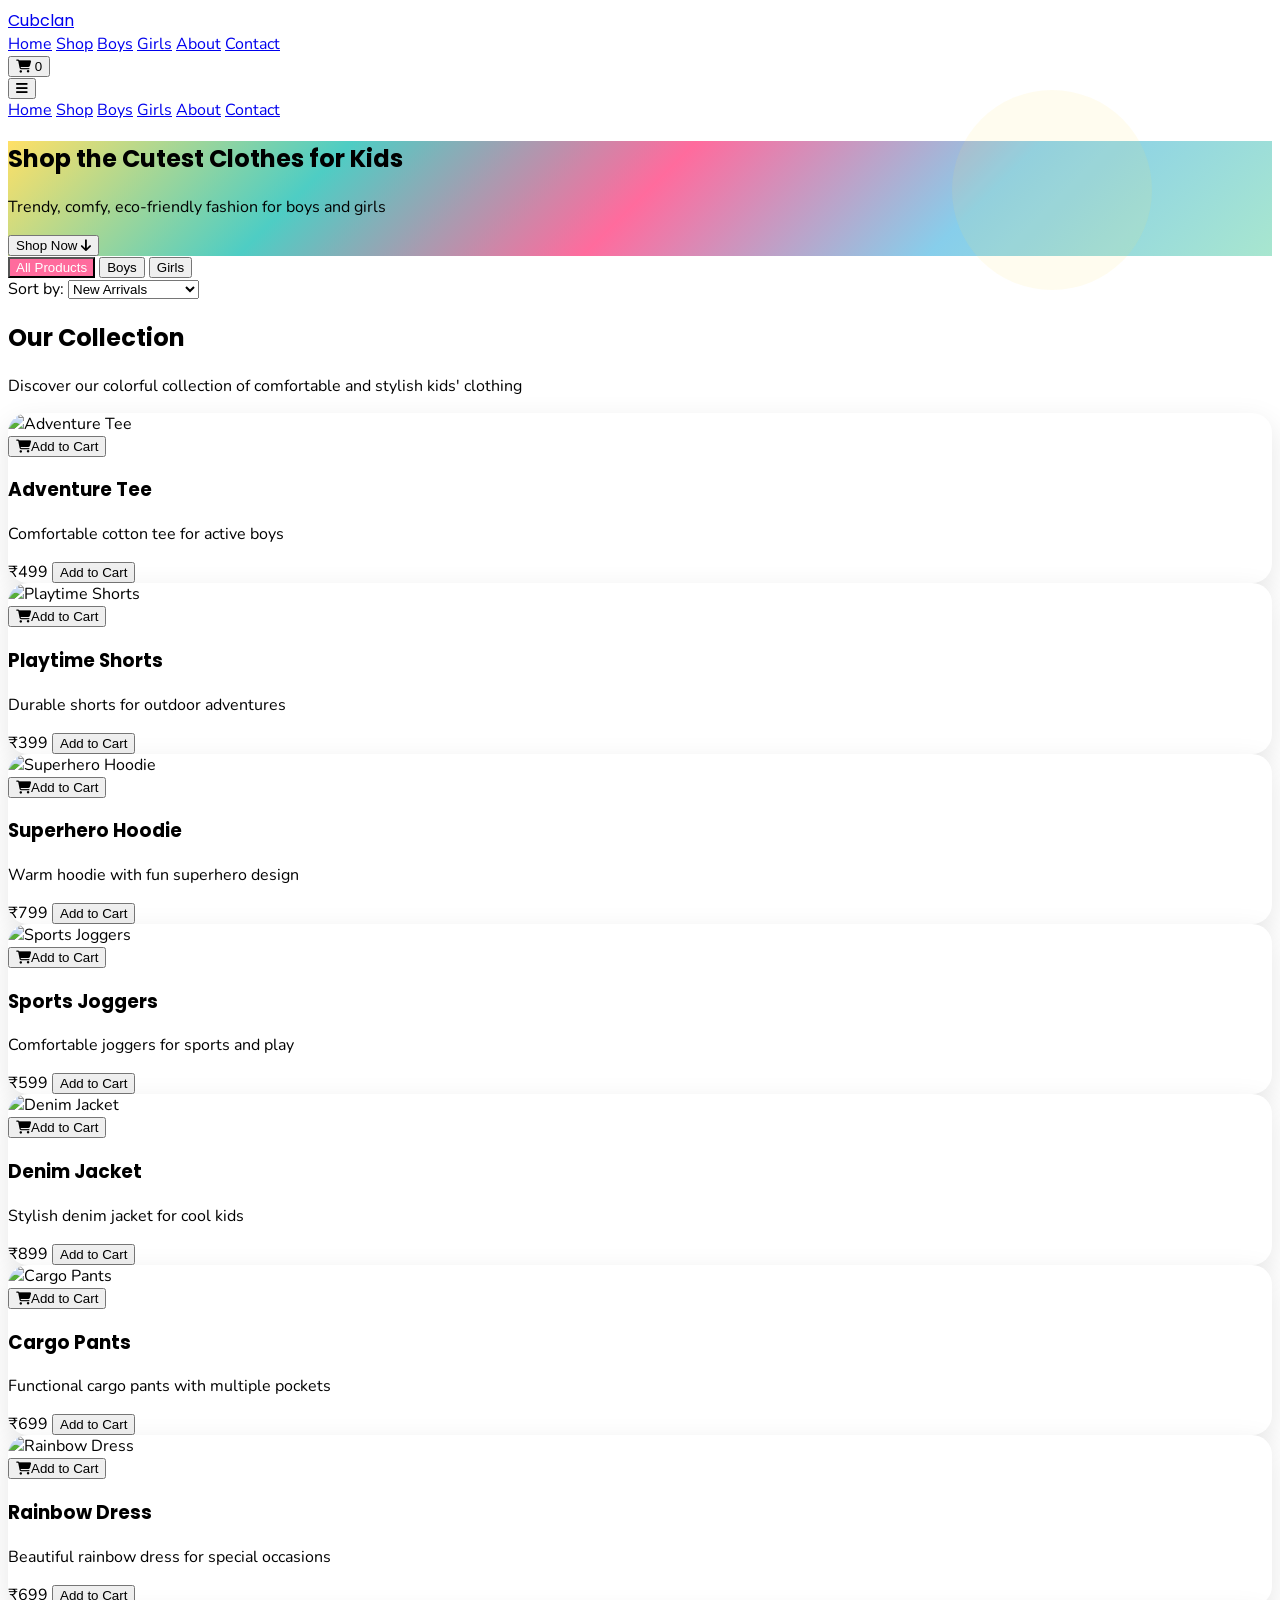
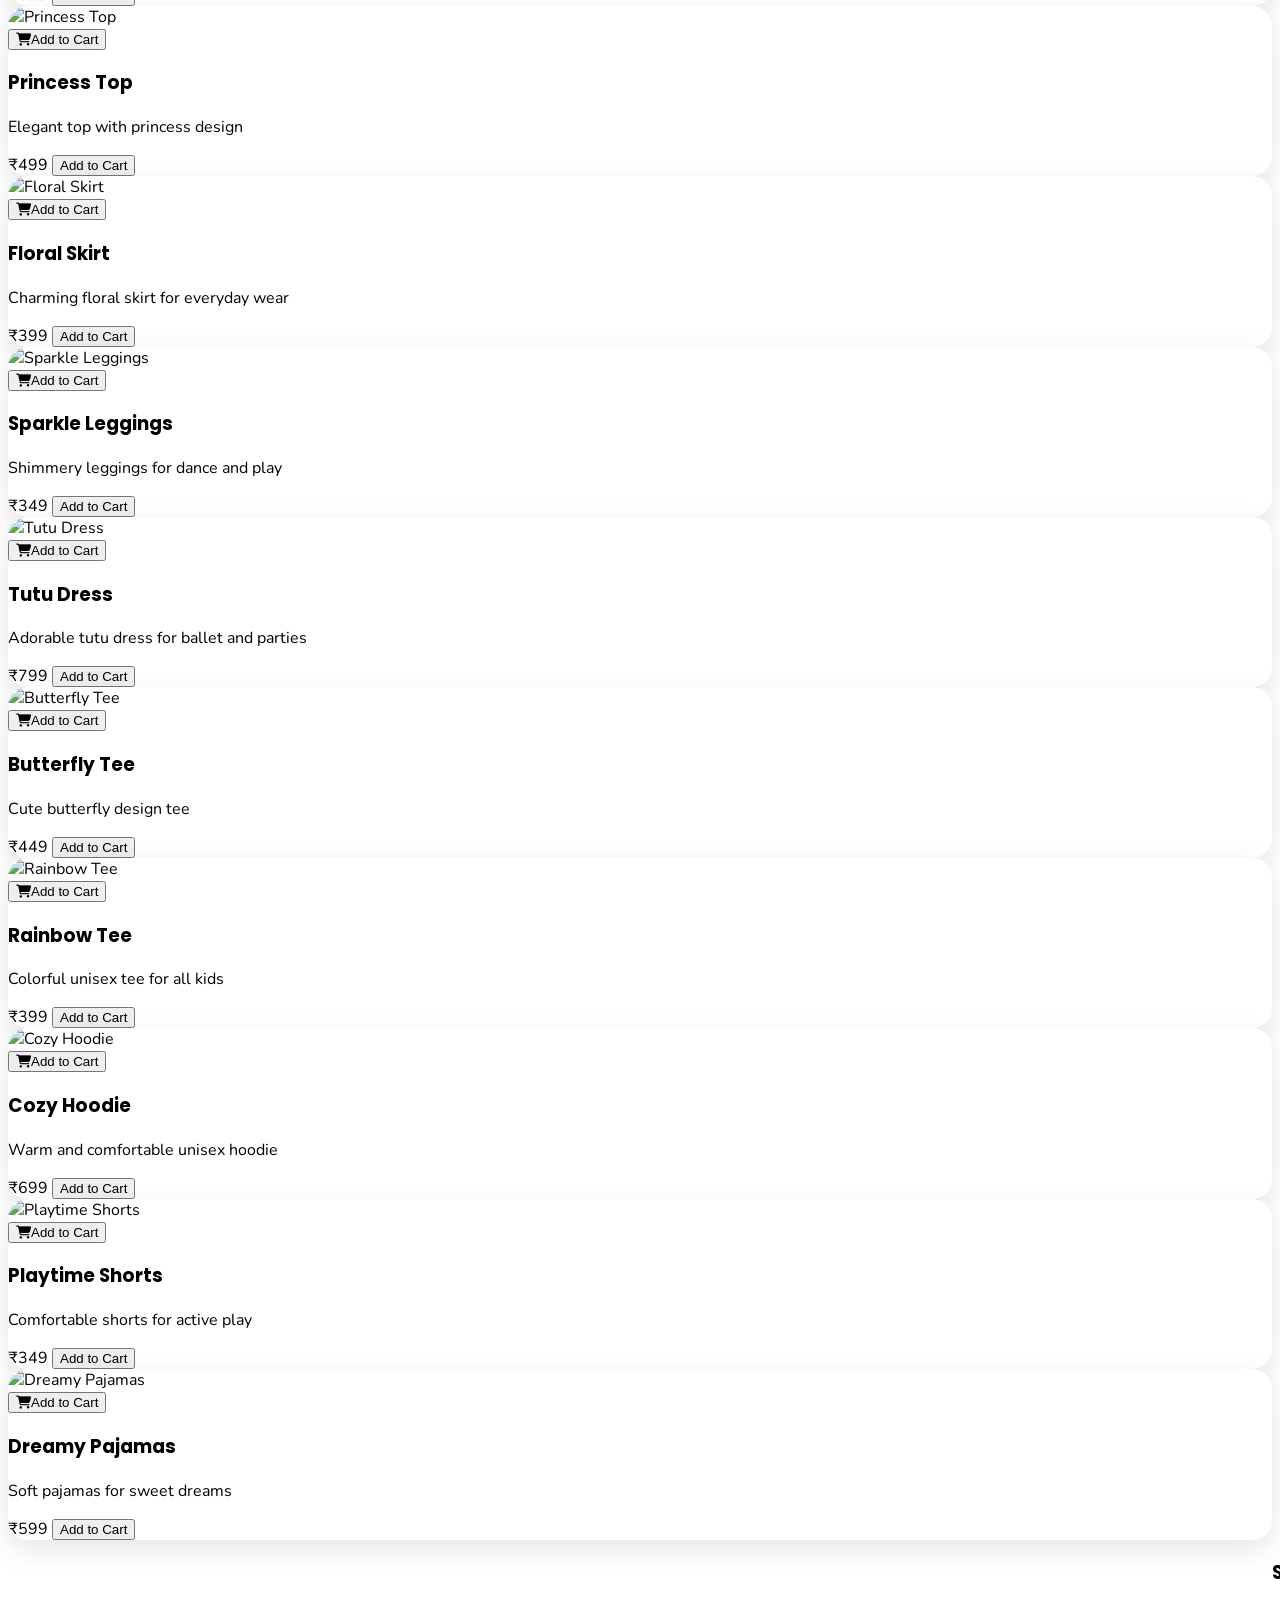
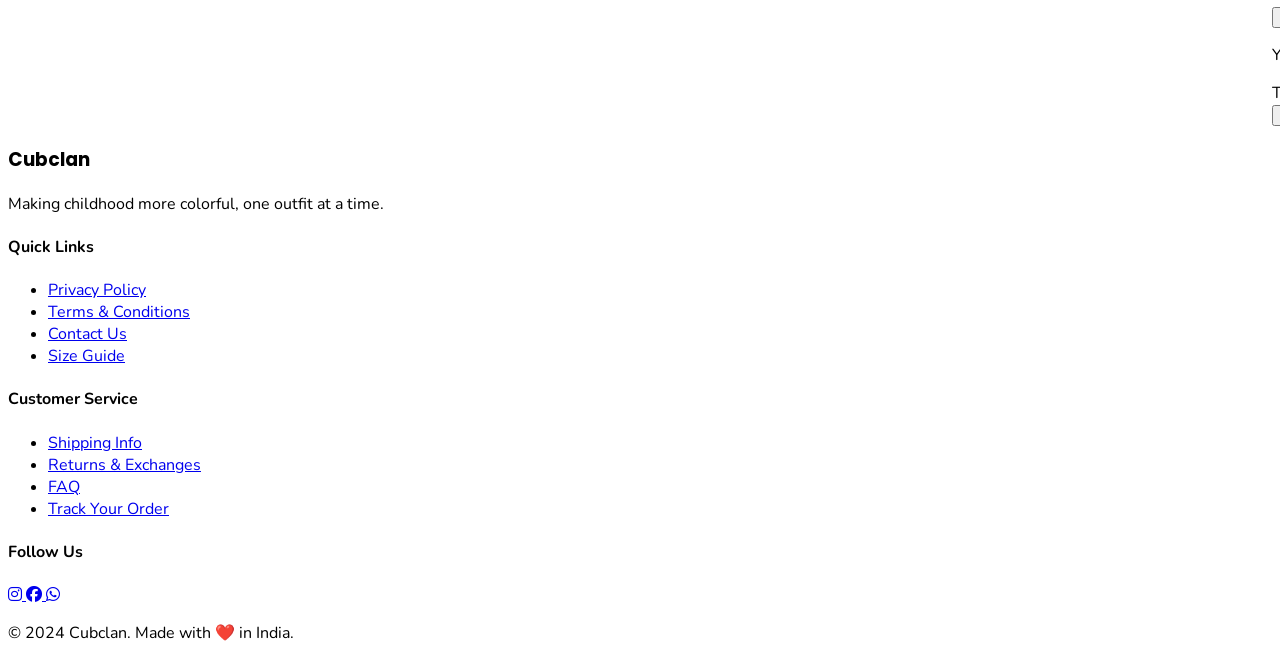
==== shop.html @ fc2e1217 "Add files via upload" ====
<!DOCTYPE html>
<html lang="en">
<head>
    <meta charset="UTF-8">
    <meta name="viewport" content="width=device-width, initial-scale=1.0">
    <title>Cubclan - Shop Kids Clothing</title>
    
    <!-- TailwindCSS CDN -->
    <script src="https://cdn.tailwindcss.com"></script>
    
    <!-- Google Fonts -->
    <link rel="preconnect" href="https://fonts.googleapis.com">
    <link rel="preconnect" href="https://fonts.gstatic.com" crossorigin>
    <link href="https://fonts.googleapis.com/css2?family=Poppins:wght@300;400;600;700;800&family=Nunito:wght@300;400;600;700;800&display=swap" rel="stylesheet">
    
    <!-- Font Awesome for icons -->
    <link rel="stylesheet" href="https://cdnjs.cloudflare.com/ajax/libs/font-awesome/6.4.0/css/all.min.css">
    
    <!-- AOS Animation Library -->
    <link href="https://unpkg.com/aos@2.3.1/dist/aos.css" rel="stylesheet">
    <script src="https://unpkg.com/aos@2.3.1/dist/aos.js"></script>
    
    <style>
        :root {
            --cubclan-yellow: #FFE066;
            --cubclan-teal: #4ECDC4;
            --cubclan-pink: #FF6B9D;
            --cubclan-sky: #87CEEB;
            --cubclan-purple: #A8E6CF;
        }
        
        body {
            font-family: 'Nunito', sans-serif;
        }
        
        .font-poppins {
            font-family: 'Poppins', sans-serif;
        }
        
        .gradient-bg {
            background: linear-gradient(135deg, var(--cubclan-yellow) 0%, var(--cubclan-teal) 25%, var(--cubclan-pink) 50%, var(--cubclan-sky) 75%, var(--cubclan-purple) 100%);
        }
        
        .product-card {
            transition: all 0.3s ease;
            background: white;
            border-radius: 20px;
            overflow: hidden;
            box-shadow: 0 10px 30px rgba(0,0,0,0.1);
        }
        
        .product-card:hover {
            transform: translateY(-10px);
            box-shadow: 0 20px 40px rgba(0,0,0,0.15);
        }
        
        .cart-sidebar {
            transform: translateX(100%);
            transition: transform 0.3s ease-in-out;
        }
        
        .cart-sidebar.open {
            transform: translateX(0);
        }
        
        .cart-overlay {
            opacity: 0;
            visibility: hidden;
            transition: all 0.3s ease-in-out;
        }
        
        .cart-overlay.active {
            opacity: 1;
            visibility: visible;
        }
        
        .floating-shape {
            animation: float 6s ease-in-out infinite;
        }
        
        .floating-shape:nth-child(2) {
            animation-delay: -2s;
        }
        
        .floating-shape:nth-child(3) {
            animation-delay: -4s;
        }
        
        @keyframes float {
            0%, 100% { transform: translateY(0px) rotate(0deg); }
            50% { transform: translateY(-20px) rotate(5deg); }
        }
        
        .bounce-hover:hover {
            animation: bounce 0.6s ease-in-out;
        }
        
        @keyframes bounce {
            0%, 20%, 50%, 80%, 100% { transform: translateY(0); }
            40% { transform: translateY(-10px); }
            60% { transform: translateY(-5px); }
        }
        
        .hero-shape {
            position: absolute;
            border-radius: 50%;
            opacity: 0.1;
        }
        
        .shape-1 {
            width: 200px;
            height: 200px;
            background: var(--cubclan-yellow);
            top: 10%;
            right: 10%;
        }
        
        .shape-2 {
            width: 150px;
            height: 150px;
            background: var(--cubclan-pink);
            bottom: 20%;
            left: 5%;
        }
        
        .shape-3 {
            width: 100px;
            height: 100px;
            background: var(--cubclan-teal);
            top: 50%;
            left: 80%;
        }
        
        .filter-btn {
            transition: all 0.3s ease;
        }
        
        .filter-btn.active {
            background: var(--cubclan-pink);
            color: white;
        }
        
        .cart-item {
            animation: slideIn 0.3s ease-out;
        }
        
        @keyframes slideIn {
            from {
                opacity: 0;
                transform: translateX(20px);
            }
            to {
                opacity: 1;
                transform: translateX(0);
            }
        }
    </style>
</head>
<body class="bg-gray-50">
    <!-- Navigation Bar -->
    <nav class="bg-white shadow-lg sticky top-0 z-50">
        <div class="container mx-auto px-4">
            <div class="flex justify-between items-center py-4">
                <!-- Logo -->
                <div class="flex items-center">
                    <a href="index.html" class="font-poppins text-3xl font-bold text-pink-500 hover:text-pink-600 transition-colors">
                        Cubclan
                    </a>
                </div>
                
                <!-- Navigation Links -->
                <div class="hidden md:flex space-x-8">
                    <a href="index.html" class="text-gray-700 hover:text-pink-500 transition-colors font-medium">Home</a>
                    <a href="shop.html" class="text-pink-500 font-semibold">Shop</a>
                    <a href="#boys" class="text-gray-700 hover:text-pink-500 transition-colors font-medium">Boys</a>
                    <a href="#girls" class="text-gray-700 hover:text-pink-500 transition-colors font-medium">Girls</a>
                    <a href="#about" class="text-gray-700 hover:text-pink-500 transition-colors font-medium">About</a>
                    <a href="#contact" class="text-gray-700 hover:text-pink-500 transition-colors font-medium">Contact</a>
                </div>
                
                <!-- Shopping Cart -->
                <div class="flex items-center">
                    <button id="cart-toggle" class="relative p-2 text-gray-700 hover:text-pink-500 transition-colors">
                        <i class="fas fa-shopping-cart text-2xl"></i>
                        <span id="cart-count" class="absolute -top-1 -right-1 bg-pink-500 text-white text-xs rounded-full h-6 w-6 flex items-center justify-center">0</span>
                    </button>
                </div>
                
                <!-- Mobile Menu Button -->
                <button id="mobile-menu-toggle" class="md:hidden p-2 text-gray-700">
                    <i class="fas fa-bars text-xl"></i>
                </button>
            </div>
            
            <!-- Mobile Menu -->
            <div id="mobile-menu" class="md:hidden hidden pb-4">
                <div class="flex flex-col space-y-2">
                    <a href="index.html" class="text-gray-700 hover:text-pink-500 transition-colors font-medium py-2">Home</a>
                    <a href="shop.html" class="text-pink-500 font-semibold py-2">Shop</a>
                    <a href="#boys" class="text-gray-700 hover:text-pink-500 transition-colors font-medium py-2">Boys</a>
                    <a href="#girls" class="text-gray-700 hover:text-pink-500 transition-colors font-medium py-2">Girls</a>
                    <a href="#about" class="text-gray-700 hover:text-pink-500 transition-colors font-medium py-2">About</a>
                    <a href="#contact" class="text-gray-700 hover:text-pink-500 transition-colors font-medium py-2">Contact</a>
                </div>
            </div>
        </div>
    </nav>

    <!-- Hero Banner -->
    <section class="min-h-[60vh] gradient-bg relative overflow-hidden flex items-center justify-center">
        <!-- Floating Background Shapes -->
        <div class="hero-shape shape-1 floating-shape"></div>
        <div class="hero-shape shape-2 floating-shape"></div>
        <div class="hero-shape shape-3 floating-shape"></div>
        
        <div class="container mx-auto px-4 text-center relative z-10">
            <div data-aos="fade-up" data-aos-duration="1000">
                <h1 class="font-poppins text-4xl md:text-6xl font-bold text-white mb-6 drop-shadow-lg">
                    Shop the Cutest Clothes for Kids
                </h1>
                <p class="text-lg md:text-xl text-white mb-8 font-light max-w-2xl mx-auto">
                    Trendy, comfy, eco-friendly fashion for boys and girls
                </p>
                <button onclick="scrollToProducts()" class="bg-white text-gray-800 px-8 py-4 rounded-full text-lg font-semibold hover:bg-yellow-100 transition-all duration-300 transform hover:scale-105 shadow-lg">
                    Shop Now <i class="fas fa-arrow-down ml-2"></i>
                </button>
            </div>
        </div>
    </section>

    <!-- Filters and Sorting -->
    <section class="py-8 bg-white border-b">
        <div class="container mx-auto px-4">
            <div class="flex flex-col md:flex-row justify-between items-center gap-4">
                <!-- Category Filters -->
                <div class="flex flex-wrap gap-2">
                    <button class="filter-btn active px-4 py-2 rounded-full border-2 border-pink-200 text-pink-600 font-medium" data-category="all">
                        All Products
                    </button>
                    <button class="filter-btn px-4 py-2 rounded-full border-2 border-pink-200 text-pink-600 font-medium" data-category="boys">
                        Boys
                    </button>
                    <button class="filter-btn px-4 py-2 rounded-full border-2 border-pink-200 text-pink-600 font-medium" data-category="girls">
                        Girls
                    </button>
                </div>
                
                <!-- Sorting Options -->
                <div class="flex items-center gap-4">
                    <label class="text-gray-700 font-medium">Sort by:</label>
                    <select id="sort-select" class="px-4 py-2 border border-gray-300 rounded-full focus:outline-none focus:ring-2 focus:ring-pink-500">
                        <option value="newest">New Arrivals</option>
                        <option value="price-low">Price: Low to High</option>
                        <option value="price-high">Price: High to Low</option>
                    </select>
                </div>
            </div>
        </div>
    </section>

    <!-- Product Section -->
    <section id="products" class="py-16 bg-gradient-to-br from-yellow-50 to-pink-50">
        <div class="container mx-auto px-4">
            <div class="text-center mb-12" data-aos="fade-up" data-aos-duration="1000">
                <h2 class="font-poppins text-3xl md:text-4xl font-bold text-gray-800 mb-4">
                    Our <span class="text-teal-500">Collection</span>
                </h2>
                <p class="text-lg text-gray-600 max-w-2xl mx-auto">
                    Discover our colorful collection of comfortable and stylish kids' clothing
                </p>
            </div>
            
            <div id="products-grid" class="grid grid-cols-1 sm:grid-cols-2 lg:grid-cols-3 xl:grid-cols-4 gap-8">
                <!-- Products will be dynamically loaded here -->
            </div>
        </div>
    </section>

    <!-- Cart Sidebar -->
    <div id="cart-overlay" class="cart-overlay fixed inset-0 bg-black bg-opacity-50 z-50"></div>
    <div id="cart-sidebar" class="cart-sidebar fixed top-0 right-0 h-full w-96 bg-white shadow-2xl z-50 overflow-y-auto">
        <div class="p-6">
            <!-- Cart Header -->
            <div class="flex justify-between items-center mb-6">
                <h3 class="font-poppins text-2xl font-bold text-gray-800">Shopping Cart</h3>
                <button id="cart-close" class="text-gray-500 hover:text-gray-700 text-2xl">
                    <i class="fas fa-times"></i>
                </button>
            </div>
            
            <!-- Cart Items -->
            <div id="cart-items" class="space-y-4 mb-6">
                <!-- Cart items will be dynamically loaded here -->
            </div>
            
            <!-- Cart Total -->
            <div class="border-t pt-4">
                <div class="flex justify-between items-center mb-4">
                    <span class="text-lg font-semibold text-gray-800">Total:</span>
                    <span id="cart-total" class="text-2xl font-bold text-pink-500">₹0</span>
                </div>
                
                <!-- Checkout Button -->
                <button id="checkout-btn" class="w-full bg-pink-500 text-white py-3 rounded-full font-semibold hover:bg-pink-600 transition-colors">
                    Proceed to Checkout
                </button>
            </div>
        </div>
    </div>

    <!-- Footer -->
    <footer class="bg-gray-800 text-white py-12">
        <div class="container mx-auto px-4">
            <div class="grid md:grid-cols-4 gap-8">
                <!-- Brand -->
                <div data-aos="fade-up" data-aos-duration="1000">
                    <h3 class="font-poppins text-3xl font-bold text-yellow-400 mb-4">Cubclan</h3>
                    <p class="text-gray-300 mb-4">
                        Making childhood more colorful, one outfit at a time.
                    </p>
                </div>
                
                <!-- Quick Links -->
                <div data-aos="fade-up" data-aos-delay="200" data-aos-duration="1000">
                    <h4 class="font-semibold mb-4">Quick Links</h4>
                    <ul class="space-y-2">
                        <li><a href="#" class="text-gray-300 hover:text-yellow-400 transition-colors">Privacy Policy</a></li>
                        <li><a href="#" class="text-gray-300 hover:text-yellow-400 transition-colors">Terms & Conditions</a></li>
                        <li><a href="#" class="text-gray-300 hover:text-yellow-400 transition-colors">Contact Us</a></li>
                        <li><a href="#" class="text-gray-300 hover:text-yellow-400 transition-colors">Size Guide</a></li>
                    </ul>
                </div>
                
                <!-- Customer Service -->
                <div data-aos="fade-up" data-aos-delay="400" data-aos-duration="1000">
                    <h4 class="font-semibold mb-4">Customer Service</h4>
                    <ul class="space-y-2">
                        <li><a href="#" class="text-gray-300 hover:text-yellow-400 transition-colors">Shipping Info</a></li>
                        <li><a href="#" class="text-gray-300 hover:text-yellow-400 transition-colors">Returns & Exchanges</a></li>
                        <li><a href="#" class="text-gray-300 hover:text-yellow-400 transition-colors">FAQ</a></li>
                        <li><a href="#" class="text-gray-300 hover:text-yellow-400 transition-colors">Track Your Order</a></li>
                    </ul>
                </div>
                
                <!-- Social Media -->
                <div data-aos="fade-up" data-aos-delay="600" data-aos-duration="1000">
                    <h4 class="font-semibold mb-4">Follow Us</h4>
                    <div class="flex space-x-4 mb-4">
                        <a href="#" class="w-12 h-12 bg-pink-500 rounded-full flex items-center justify-center hover:bg-pink-600 transition-colors">
                            <i class="fab fa-instagram text-white"></i>
                        </a>
                        <a href="#" class="w-12 h-12 bg-blue-600 rounded-full flex items-center justify-center hover:bg-blue-700 transition-colors">
                            <i class="fab fa-facebook text-white"></i>
                        </a>
                        <a href="#" class="w-12 h-12 bg-green-500 rounded-full flex items-center justify-center hover:bg-green-600 transition-colors">
                            <i class="fab fa-whatsapp text-white"></i>
                        </a>
                    </div>
                    <p class="text-gray-300 text-sm">
                        © 2024 Cubclan. Made with ❤️ in India.
                    </p>
                </div>
            </div>
        </div>
    </footer>

    <script>
        // Product Data
        const products = [
            // Boys Collection
            { id: 1, name: "Adventure Tee", category: "boys", price: 499, image: "https://via.placeholder.com/300x300/FFE066/FFFFFF?text=Adventure+Tee", description: "Comfortable cotton tee for active boys" },
            { id: 2, name: "Playtime Shorts", category: "boys", price: 399, image: "https://via.placeholder.com/300x300/4ECDC4/FFFFFF?text=Playtime+Shorts", description: "Durable shorts for outdoor adventures" },
            { id: 3, name: "Superhero Hoodie", category: "boys", price: 799, image: "https://via.placeholder.com/300x300/FF6B9D/FFFFFF?text=Superhero+Hoodie", description: "Warm hoodie with fun superhero design" },
            { id: 4, name: "Sports Joggers", category: "boys", price: 599, image: "https://via.placeholder.com/300x300/87CEEB/FFFFFF?text=Sports+Joggers", description: "Comfortable joggers for sports and play" },
            { id: 5, name: "Denim Jacket", category: "boys", price: 899, image: "https://via.placeholder.com/300x300/A8E6CF/FFFFFF?text=Denim+Jacket", description: "Stylish denim jacket for cool kids" },
            { id: 6, name: "Cargo Pants", category: "boys", price: 699, image: "https://via.placeholder.com/300x300/FFB6C1/FFFFFF?text=Cargo+Pants", description: "Functional cargo pants with multiple pockets" },
            
            // Girls Collection
            { id: 7, name: "Rainbow Dress", category: "girls", price: 699, image: "https://via.placeholder.com/300x300/FFE066/FFFFFF?text=Rainbow+Dress", description: "Beautiful rainbow dress for special occasions" },
            { id: 8, name: "Princess Top", category: "girls", price: 499, image: "https://via.placeholder.com/300x300/4ECDC4/FFFFFF?text=Princess+Top", description: "Elegant top with princess design" },
            { id: 9, name: "Floral Skirt", category: "girls", price: 399, image: "https://via.placeholder.com/300x300/FF6B9D/FFFFFF?text=Floral+Skirt", description: "Charming floral skirt for everyday wear" },
            { id: 10, name: "Sparkle Leggings", category: "girls", price: 349, image: "https://via.placeholder.com/300x300/87CEEB/FFFFFF?text=Sparkle+Leggings", description: "Shimmery leggings for dance and play" },
            { id: 11, name: "Tutu Dress", category: "girls", price: 799, image: "https://via.placeholder.com/300x300/A8E6CF/FFFFFF?text=Tutu+Dress", description: "Adorable tutu dress for ballet and parties" },
            { id: 12, name: "Butterfly Tee", category: "girls", price: 449, image: "https://via.placeholder.com/300x300/FFB6C1/FFFFFF?text=Butterfly+Tee", description: "Cute butterfly design tee" },
            
            // Unisex Collection
            { id: 13, name: "Rainbow Tee", category: "unisex", price: 399, image: "https://via.placeholder.com/300x300/FFE066/FFFFFF?text=Rainbow+Tee", description: "Colorful unisex tee for all kids" },
            { id: 14, name: "Cozy Hoodie", category: "unisex", price: 699, image: "https://via.placeholder.com/300x300/4ECDC4/FFFFFF?text=Cozy+Hoodie", description: "Warm and comfortable unisex hoodie" },
            { id: 15, name: "Playtime Shorts", category: "unisex", price: 349, image: "https://via.placeholder.com/300x300/FF6B9D/FFFFFF?text=Playtime+Shorts", description: "Comfortable shorts for active play" },
            { id: 16, name: "Dreamy Pajamas", category: "unisex", price: 599, image: "https://via.placeholder.com/300x300/87CEEB/FFFFFF?text=Dreamy+Pajamas", description: "Soft pajamas for sweet dreams" }
        ];

        // Cart functionality
        let cart = JSON.parse(localStorage.getItem('cubclan-cart')) || [];
        let filteredProducts = [...products];

        // Initialize the page
        document.addEventListener('DOMContentLoaded', function() {
            initializeAOS();
            renderProducts();
            updateCartUI();
            setupEventListeners();
        });

        function initializeAOS() {
            AOS.init({
                duration: 1000,
                once: true,
                offset: 100
            });
        }

        function setupEventListeners() {
            // Cart toggle
            document.getElementById('cart-toggle').addEventListener('click', toggleCart);
            document.getElementById('cart-close').addEventListener('click', closeCart);
            document.getElementById('cart-overlay').addEventListener('click', closeCart);

            // Filter buttons
            document.querySelectorAll('.filter-btn').forEach(btn => {
                btn.addEventListener('click', function() {
                    document.querySelectorAll('.filter-btn').forEach(b => b.classList.remove('active'));
                    this.classList.add('active');
                    filterProducts(this.dataset.category);
                });
            });

            // Sort dropdown
            document.getElementById('sort-select').addEventListener('change', function() {
                sortProducts(this.value);
            });

            // Mobile menu toggle
            document.getElementById('mobile-menu-toggle').addEventListener('click', function() {
                const mobileMenu = document.getElementById('mobile-menu');
                mobileMenu.classList.toggle('hidden');
            });

            // Checkout button
            document.getElementById('checkout-btn').addEventListener('click', function() {
                if (cart.length === 0) {
                    alert('Your cart is empty!');
                    return;
                }
                alert('Thank you for your order! This is a demo - no actual payment will be processed.');
            });
        }

        function renderProducts() {
            const productsGrid = document.getElementById('products-grid');
            productsGrid.innerHTML = '';

            filteredProducts.forEach((product, index) => {
                const productCard = createProductCard(product, index);
                productsGrid.appendChild(productCard);
            });
        }

        function createProductCard(product, index) {
            const card = document.createElement('div');
            card.className = 'product-card bounce-hover';
            card.setAttribute('data-aos', 'fade-up');
            card.setAttribute('data-aos-delay', (index * 100).toString());
            card.setAttribute('data-aos-duration', '1000');

            card.innerHTML = `
                <div class="h-64 bg-gradient-to-br from-${getRandomColor()}-200 to-${getRandomColor()}-300 flex items-center justify-center relative overflow-hidden">
                    <img src="${product.image}" alt="${product.name}" class="w-full h-full object-cover">
                    <div class="absolute inset-0 bg-black bg-opacity-0 hover:bg-opacity-20 transition-all duration-300 flex items-center justify-center">
                        <button onclick="addToCart(${product.id})" class="opacity-0 hover:opacity-100 bg-pink-500 text-white px-6 py-3 rounded-full font-semibold transition-all duration-300 transform hover:scale-105">
                            <i class="fas fa-shopping-cart mr-2"></i>Add to Cart
                        </button>
                    </div>
                </div>
                <div class="p-6">
                    <h3 class="font-poppins text-xl font-semibold text-gray-800 mb-2">${product.name}</h3>
                    <p class="text-gray-600 mb-4 text-sm">${product.description}</p>
                    <div class="flex justify-between items-center">
                        <span class="text-2xl font-bold text-pink-500">₹${product.price}</span>
                        <button onclick="addToCart(${product.id})" class="bg-pink-500 text-white px-4 py-2 rounded-full hover:bg-pink-600 transition-colors">
                            Add to Cart
                        </button>
                    </div>
                </div>
            `;

            return card;
        }

        function getRandomColor() {
            const colors = ['yellow', 'teal', 'pink', 'sky', 'purple'];
            return colors[Math.floor(Math.random() * colors.length)];
        }

        function filterProducts(category) {
            if (category === 'all') {
                filteredProducts = [...products];
            } else {
                filteredProducts = products.filter(product => product.category === category);
            }
            renderProducts();
        }

        function sortProducts(sortBy) {
            switch(sortBy) {
                case 'price-low':
                    filteredProducts.sort((a, b) => a.price - b.price);
                    break;
                case 'price-high':
                    filteredProducts.sort((a, b) => b.price - a.price);
                    break;
                case 'newest':
                    filteredProducts.sort((a, b) => b.id - a.id);
                    break;
            }
            renderProducts();
        }

        function addToCart(productId) {
            const product = products.find(p => p.id === productId);
            const existingItem = cart.find(item => item.id === productId);

            if (existingItem) {
                existingItem.quantity += 1;
            } else {
                cart.push({ ...product, quantity: 1 });
            }

            localStorage.setItem('cubclan-cart', JSON.stringify(cart));
            updateCartUI();
            showAddToCartAnimation();
        }

        function removeFromCart(productId) {
            cart = cart.filter(item => item.id !== productId);
            localStorage.setItem('cubclan-cart', JSON.stringify(cart));
            updateCartUI();
        }

        function updateQuantity(productId, newQuantity) {
            if (newQuantity <= 0) {
                removeFromCart(productId);
                return;
            }

            const item = cart.find(item => item.id === productId);
            if (item) {
                item.quantity = newQuantity;
                localStorage.setItem('cubclan-cart', JSON.stringify(cart));
                updateCartUI();
            }
        }

        function updateCartUI() {
            const cartCount = document.getElementById('cart-count');
            const cartItems = document.getElementById('cart-items');
            const cartTotal = document.getElementById('cart-total');

            // Update cart count
            const totalItems = cart.reduce((sum, item) => sum + item.quantity, 0);
            cartCount.textContent = totalItems;

            // Update cart items
            cartItems.innerHTML = '';
            if (cart.length === 0) {
                cartItems.innerHTML = '<p class="text-gray-500 text-center py-8">Your cart is empty</p>';
            } else {
                cart.forEach(item => {
                    const cartItem = document.createElement('div');
                    cartItem.className = 'cart-item flex items-center space-x-4 p-4 bg-gray-50 rounded-lg';
                    cartItem.innerHTML = `
                        <img src="${item.image}" alt="${item.name}" class="w-16 h-16 object-cover rounded-lg">
                        <div class="flex-1">
                            <h4 class="font-semibold text-gray-800">${item.name}</h4>
                            <p class="text-sm text-gray-600">₹${item.price}</p>
                        </div>
                        <div class="flex items-center space-x-2">
                            <button onclick="updateQuantity(${item.id}, ${item.quantity - 1})" class="w-8 h-8 bg-gray-200 rounded-full flex items-center justify-center hover:bg-gray-300 transition-colors">
                                <i class="fas fa-minus text-xs"></i>
                            </button>
                            <span class="w-8 text-center font-semibold">${item.quantity}</span>
                            <button onclick="updateQuantity(${item.id}, ${item.quantity + 1})" class="w-8 h-8 bg-gray-200 rounded-full flex items-center justify-center hover:bg-gray-300 transition-colors">
                                <i class="fas fa-plus text-xs"></i>
                            </button>
                        </div>
                        <button onclick="removeFromCart(${item.id})" class="text-red-500 hover:text-red-700 transition-colors">
                            <i class="fas fa-trash"></i>
                        </button>
                    `;
                    cartItems.appendChild(cartItem);
                });
            }

            // Update total
            const total = cart.reduce((sum, item) => sum + (item.price * item.quantity), 0);
            cartTotal.textContent = `₹${total}`;
        }

        function toggleCart() {
            const sidebar = document.getElementById('cart-sidebar');
            const overlay = document.getElementById('cart-overlay');
            
            sidebar.classList.toggle('open');
            overlay.classList.toggle('active');
        }

        function closeCart() {
            const sidebar = document.getElementById('cart-sidebar');
            const overlay = document.getElementById('cart-overlay');
            
            sidebar.classList.remove('open');
            overlay.classList.remove('active');
        }

        function scrollToProducts() {
            document.getElementById('products').scrollIntoView({
                behavior: 'smooth'
            });
        }

        function showAddToCartAnimation() {
            // Create a temporary notification
            const notification = document.createElement('div');
            notification.className = 'fixed top-20 right-4 bg-green-500 text-white px-6 py-3 rounded-full shadow-lg z-50 transform translate-x-full transition-transform duration-300';
            notification.innerHTML = '<i class="fas fa-check mr-2"></i>Added to cart!';
            
            document.body.appendChild(notification);
            
            // Animate in
            setTimeout(() => {
                notification.style.transform = 'translateX(0)';
            }, 100);
            
            // Animate out and remove
            setTimeout(() => {
                notification.style.transform = 'translateX(100%)';
                setTimeout(() => {
                    document.body.removeChild(notification);
                }, 300);
            }, 2000);
        }

        // Smooth scrolling for anchor links
        document.querySelectorAll('a[href^="#"]').forEach(anchor => {
            anchor.addEventListener('click', function (e) {
                e.preventDefault();
                const target = document.querySelector(this.getAttribute('href'));
                if (target) {
                    target.scrollIntoView({
                        behavior: 'smooth'
                    });
                }
            });
        });
    </script>
</body>
</html>
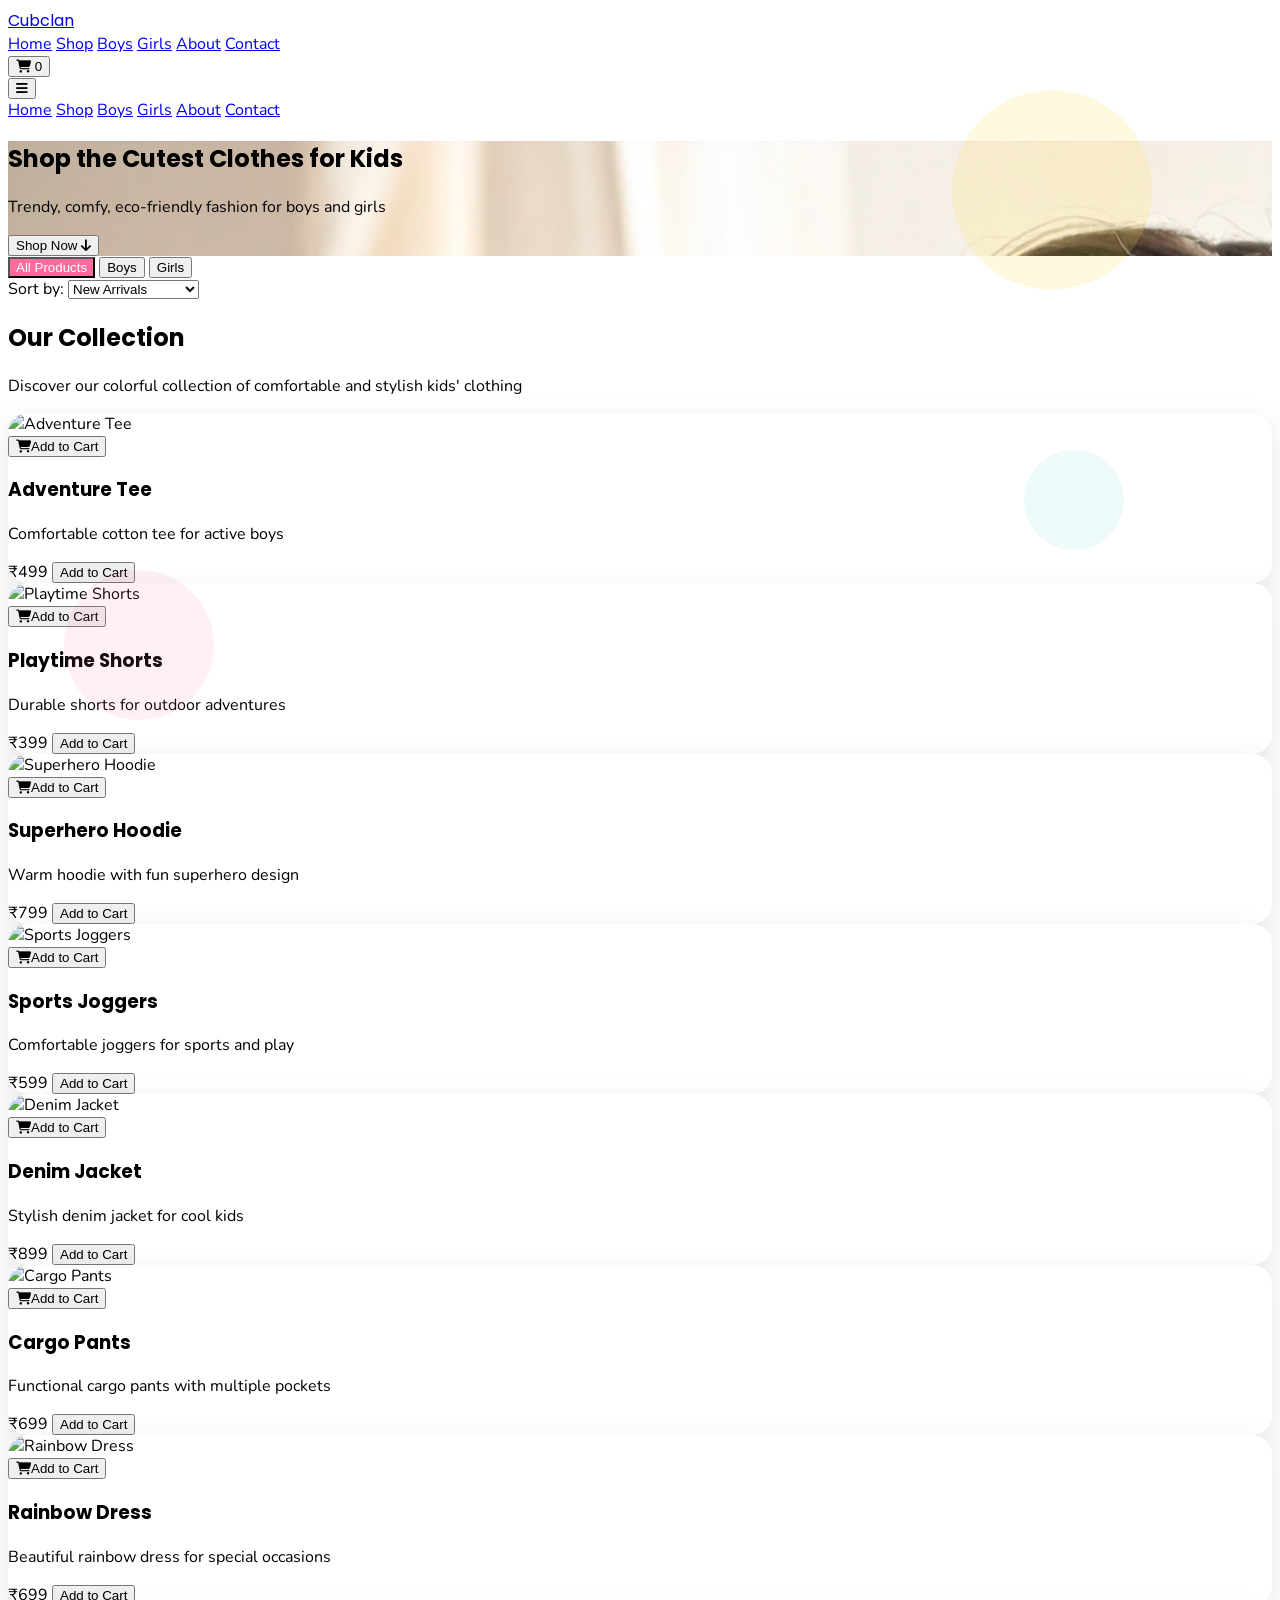
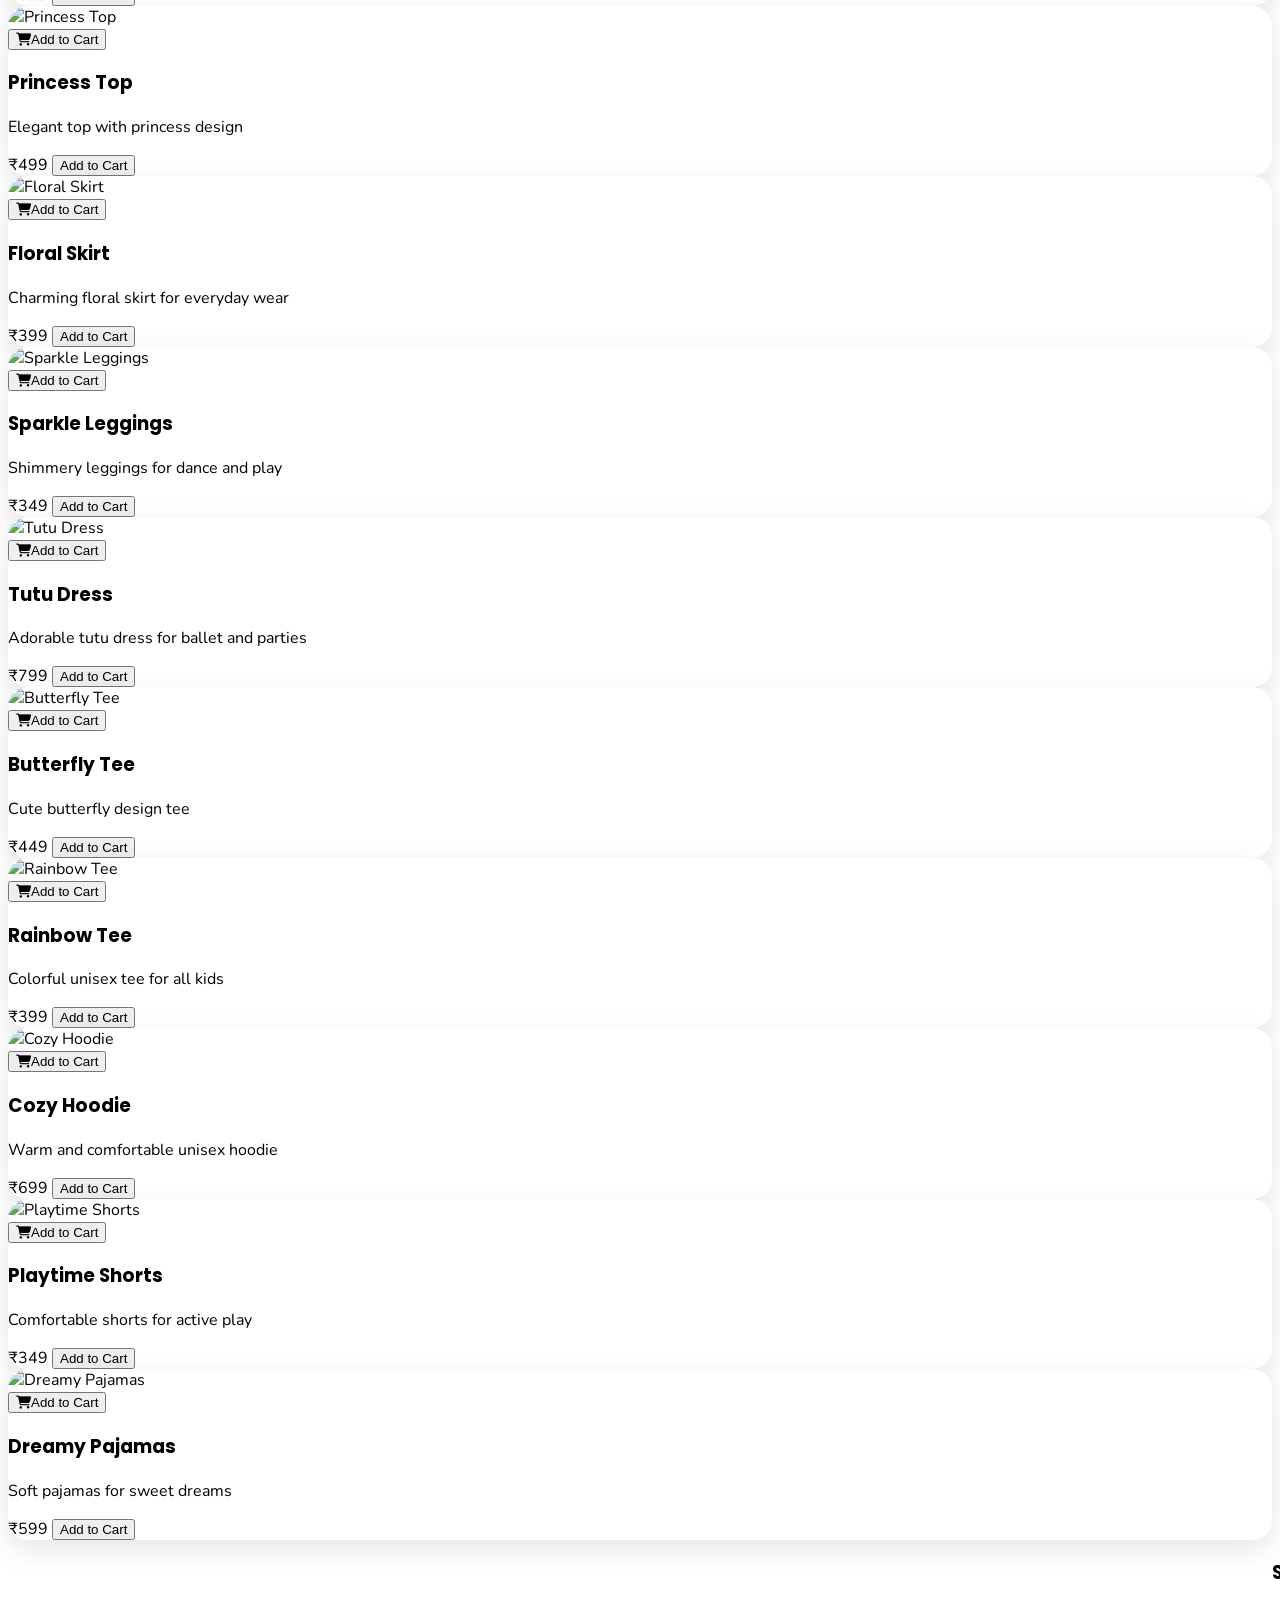
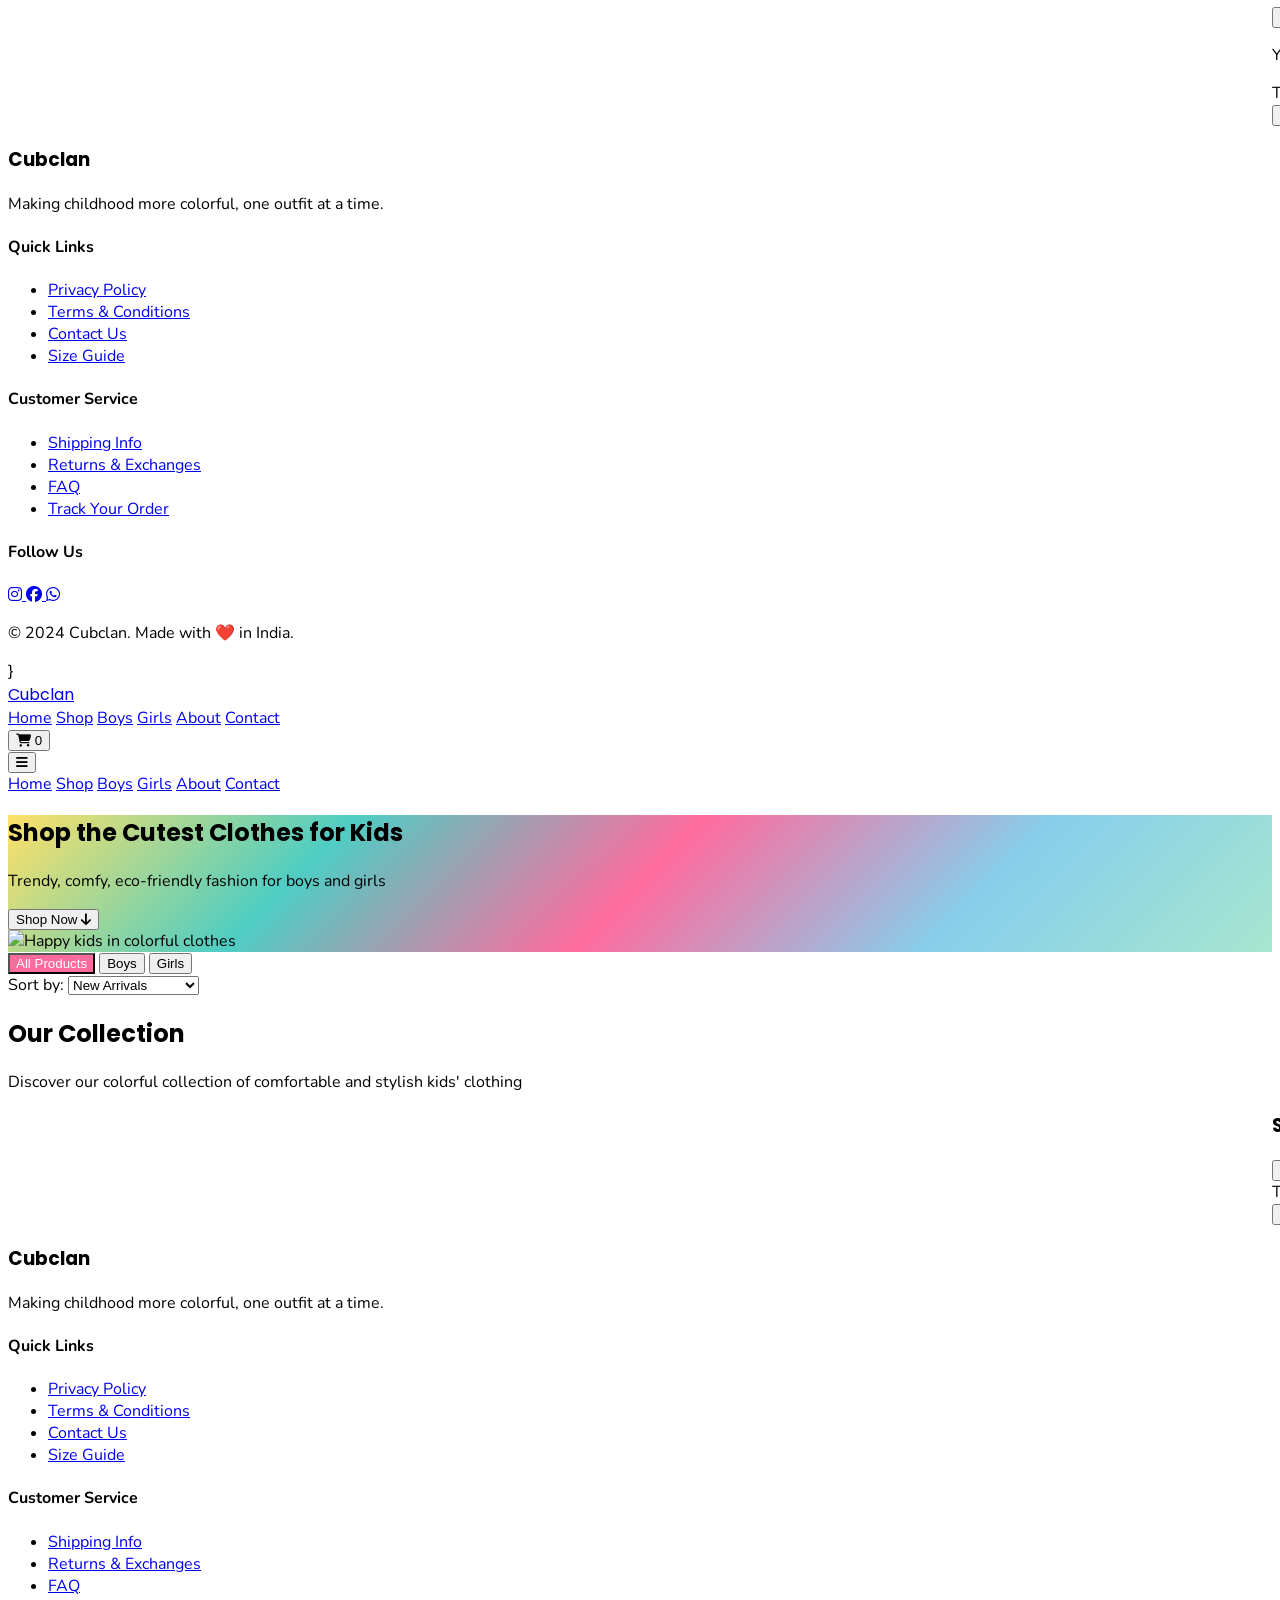
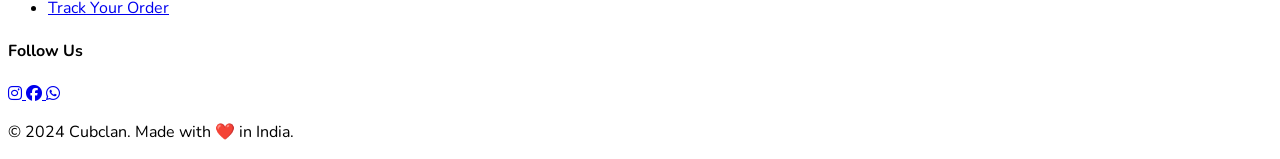
==== commit 5ed58299: "Add files via upload" ====
--- a/shop.html
+++ b/shop.html
@@ -152,6 +152,160 @@
             to {
                 opacity: 1;
                 transform: translateX(0);
+            }<!DOCTYPE html>
+<html lang="en">
+<head>
+    <meta charset="UTF-8">
+    <meta name="viewport" content="width=device-width, initial-scale=1.0">
+    <title>Cubclan - Shop Kids Clothing</title>
+    
+    <!-- TailwindCSS CDN -->
+    <script src="https://cdn.tailwindcss.com"></script>
+    
+    <!-- Google Fonts -->
+    <link rel="preconnect" href="https://fonts.googleapis.com">
+    <link rel="preconnect" href="https://fonts.gstatic.com" crossorigin>
+    <link href="https://fonts.googleapis.com/css2?family=Poppins:wght@300;400;600;700;800&family=Nunito:wght@300;400;600;700;800&display=swap" rel="stylesheet">
+    
+    <!-- Font Awesome for icons -->
+    <link rel="stylesheet" href="https://cdnjs.cloudflare.com/ajax/libs/font-awesome/6.4.0/css/all.min.css">
+    
+    <!-- AOS Animation Library -->
+    <link href="https://unpkg.com/aos@2.3.1/dist/aos.css" rel="stylesheet">
+    <script src="https://unpkg.com/aos@2.3.1/dist/aos.js"></script>
+    
+    <style>
+        :root {
+            --cubclan-yellow: #FFE066;
+            --cubclan-teal: #4ECDC4;
+            --cubclan-pink: #FF6B9D;
+            --cubclan-sky: #87CEEB;
+            --cubclan-purple: #A8E6CF;
+        }
+        
+        body {
+            font-family: 'Nunito', sans-serif;
+        }
+        
+        .font-poppins {
+            font-family: 'Poppins', sans-serif;
+        }
+        
+        .gradient-bg {
+            background: linear-gradient(135deg, var(--cubclan-yellow) 0%, var(--cubclan-teal) 25%, var(--cubclan-pink) 50%, var(--cubclan-sky) 75%, var(--cubclan-purple) 100%);
+        }
+        
+        .product-card {
+            transition: all 0.3s ease;
+            background: white;
+            border-radius: 20px;
+            overflow: hidden;
+            box-shadow: 0 10px 30px rgba(0,0,0,0.1);
+        }
+        
+        .product-card:hover {
+            transform: translateY(-10px);
+            box-shadow: 0 20px 40px rgba(0,0,0,0.15);
+        }
+        
+        .cart-sidebar {
+            transform: translateX(100%);
+            transition: transform 0.3s ease-in-out;
+        }
+        
+        .cart-sidebar.open {
+            transform: translateX(0);
+        }
+        
+        .cart-overlay {
+            opacity: 0;
+            visibility: hidden;
+            transition: all 0.3s ease-in-out;
+        }
+        
+        .cart-overlay.active {
+            opacity: 1;
+            visibility: visible;
+        }
+        
+        .floating-shape {
+            animation: float 6s ease-in-out infinite;
+        }
+        
+        .floating-shape:nth-child(2) {
+            animation-delay: -2s;
+        }
+        
+        .floating-shape:nth-child(3) {
+            animation-delay: -4s;
+        }
+        
+        @keyframes float {
+            0%, 100% { transform: translateY(0px) rotate(0deg); }
+            50% { transform: translateY(-20px) rotate(5deg); }
+        }
+        
+        .bounce-hover:hover {
+            animation: bounce 0.6s ease-in-out;
+        }
+        
+        @keyframes bounce {
+            0%, 20%, 50%, 80%, 100% { transform: translateY(0); }
+            40% { transform: translateY(-10px); }
+            60% { transform: translateY(-5px); }
+        }
+        
+        .hero-shape {
+            position: absolute;
+            border-radius: 50%;
+            opacity: 0.1;
+        }
+        
+        .shape-1 {
+            width: 200px;
+            height: 200px;
+            background: var(--cubclan-yellow);
+            top: 10%;
+            right: 10%;
+        }
+        
+        .shape-2 {
+            width: 150px;
+            height: 150px;
+            background: var(--cubclan-pink);
+            bottom: 20%;
+            left: 5%;
+        }
+        
+        .shape-3 {
+            width: 100px;
+            height: 100px;
+            background: var(--cubclan-teal);
+            top: 50%;
+            left: 80%;
+        }
+        
+        .filter-btn {
+            transition: all 0.3s ease;
+        }
+        
+        .filter-btn.active {
+            background: var(--cubclan-pink);
+            color: white;
+        }
+        
+        .cart-item {
+            animation: slideIn 0.3s ease-out;
+        }
+        
+        @keyframes slideIn {
+            from {
+                opacity: 0;
+                transform: translateX(20px);
+            }
+            to {
+                opacity: 1;
+                transform: translateX(0);
             }
         }
     </style>
@@ -207,26 +361,27 @@
     </nav>
 
     <!-- Hero Banner -->
-    <section class="min-h-[60vh] gradient-bg relative overflow-hidden flex items-center justify-center">
-        <!-- Floating Background Shapes -->
-        <div class="hero-shape shape-1 floating-shape"></div>
-        <div class="hero-shape shape-2 floating-shape"></div>
-        <div class="hero-shape shape-3 floating-shape"></div>
-        
-        <div class="container mx-auto px-4 text-center relative z-10">
-            <div data-aos="fade-up" data-aos-duration="1000">
-                <h1 class="font-poppins text-4xl md:text-6xl font-bold text-white mb-6 drop-shadow-lg">
-                    Shop the Cutest Clothes for Kids
-                </h1>
-                <p class="text-lg md:text-xl text-white mb-8 font-light max-w-2xl mx-auto">
-                    Trendy, comfy, eco-friendly fashion for boys and girls
-                </p>
-                <button onclick="scrollToProducts()" class="bg-white text-gray-800 px-8 py-4 rounded-full text-lg font-semibold hover:bg-yellow-100 transition-all duration-300 transform hover:scale-105 shadow-lg">
-                    Shop Now <i class="fas fa-arrow-down ml-2"></i>
-                </button>
-            </div>
+ <section class="min-h-[60vh] bg-cover bg-center relative overflow-hidden flex items-center justify-center" style="background-image: url('pic223.jpg');">
+    <div class="absolute inset-0 bg-black bg-opacity-40"></div>
+
+    <div class="hero-shape shape-1 floating-shape z-10"></div>
+    <div class="hero-shape shape-2 floating-shape z-10"></div>
+    <div class="hero-shape shape-3 floating-shape z-10"></div>
+    
+    <div class="container mx-auto px-4 text-center relative z-20">
+        <div data-aos="fade-up" data-aos-duration="1000">
+            <h1 class="font-poppins text-4xl md:text-6xl font-bold text-white mb-6 drop-shadow-lg">
+                Shop the Cutest Clothes for Kids
+            </h1>
+            <p class="text-lg md:text-xl text-white mb-8 font-light max-w-2xl mx-auto">
+                Trendy, comfy, eco-friendly fashion for boys and girls
+            </p>
+            <button onclick="scrollToProducts()" class="bg-white text-gray-800 px-8 py-4 rounded-full text-lg font-semibold hover:bg-yellow-100 transition-all duration-300 transform hover:scale-105 shadow-lg">
+                Shop Now <i class="fas fa-arrow-down ml-2"></i>
+            </button>
         </div>
-    </section>
+    </div>
+</section>
 
     <!-- Filters and Sorting -->
     <section class="py-8 bg-white border-b">
@@ -654,4 +809,523 @@
         });
     </script>
 </body>
+</html>
+        }
+    </style>
+</head>
+<body class="bg-gray-50">
+    <!-- Navigation Bar -->
+    <nav class="bg-white shadow-lg sticky top-0 z-50">
+        <div class="container mx-auto px-4">
+            <div class="flex justify-between items-center py-4">
+                <!-- Logo -->
+                <div class="flex items-center">
+                    <a href="index.html" class="font-poppins text-3xl font-bold text-pink-500 hover:text-pink-600 transition-colors">
+                        Cubclan
+                    </a>
+                </div>
+                
+                <!-- Navigation Links -->
+                <div class="hidden md:flex space-x-8">
+                    <a href="index.html" class="text-gray-700 hover:text-pink-500 transition-colors font-medium">Home</a>
+                    <a href="shop.html" class="text-pink-500 font-semibold">Shop</a>
+                    <a href="#boys" class="text-gray-700 hover:text-pink-500 transition-colors font-medium">Boys</a>
+                    <a href="#girls" class="text-gray-700 hover:text-pink-500 transition-colors font-medium">Girls</a>
+                    <a href="#about" class="text-gray-700 hover:text-pink-500 transition-colors font-medium">About</a>
+                    <a href="#contact" class="text-gray-700 hover:text-pink-500 transition-colors font-medium">Contact</a>
+                </div>
+                
+                <!-- Shopping Cart -->
+                <div class="flex items-center">
+                    <button id="cart-toggle" class="relative p-2 text-gray-700 hover:text-pink-500 transition-colors">
+                        <i class="fas fa-shopping-cart text-2xl"></i>
+                        <span id="cart-count" class="absolute -top-1 -right-1 bg-pink-500 text-white text-xs rounded-full h-6 w-6 flex items-center justify-center">0</span>
+                    </button>
+                </div>
+                
+                <!-- Mobile Menu Button -->
+                <button id="mobile-menu-toggle" class="md:hidden p-2 text-gray-700">
+                    <i class="fas fa-bars text-xl"></i>
+                </button>
+            </div>
+            
+            <!-- Mobile Menu -->
+            <div id="mobile-menu" class="md:hidden hidden pb-4">
+                <div class="flex flex-col space-y-2">
+                    <a href="index.html" class="text-gray-700 hover:text-pink-500 transition-colors font-medium py-2">Home</a>
+                    <a href="shop.html" class="text-pink-500 font-semibold py-2">Shop</a>
+                    <a href="#boys" class="text-gray-700 hover:text-pink-500 transition-colors font-medium py-2">Boys</a>
+                    <a href="#girls" class="text-gray-700 hover:text-pink-500 transition-colors font-medium py-2">Girls</a>
+                    <a href="#about" class="text-gray-700 hover:text-pink-500 transition-colors font-medium py-2">About</a>
+                    <a href="#contact" class="text-gray-700 hover:text-pink-500 transition-colors font-medium py-2">Contact</a>
+                </div>
+            </div>
+        </div>
+    </nav>
+
+    <!-- Hero Banner -->
+    <section class="min-h-[60vh] gradient-bg relative overflow-hidden flex items-center justify-center">
+        <!-- Floating Background Shapes -->
+        <div class="hero-shape shape-1 floating-shape"></div>
+        <div class="hero-shape shape-2 floating-shape"></div>
+        <div class="hero-shape shape-3 floating-shape"></div>
+        
+        <div class="container mx-auto px-4 relative z-10">
+            <div class="grid lg:grid-cols-2 gap-8 items-center">
+                <!-- Text Content -->
+                <div class="text-center lg:text-left" data-aos="fade-right" data-aos-duration="1000">
+                    <h1 class="font-poppins text-4xl md:text-6xl font-bold text-white mb-6 drop-shadow-lg">
+                        Shop the Cutest Clothes for Kids
+                    </h1>
+                    <p class="text-lg md:text-xl text-white mb-8 font-light max-w-2xl mx-auto lg:mx-0">
+                        Trendy, comfy, eco-friendly fashion for boys and girls
+                    </p>
+                    <button onclick="scrollToProducts()" class="bg-white text-gray-800 px-8 py-4 rounded-full text-lg font-semibold hover:bg-yellow-100 transition-all duration-300 transform hover:scale-105 shadow-lg">
+                        Shop Now <i class="fas fa-arrow-down ml-2"></i>
+                    </button>
+                </div>
+                
+                <!-- Hero Image -->
+                <div class="flex justify-center lg:justify-end" data-aos="fade-left" data-aos-duration="1000">
+                    <div class="relative">
+                        <!-- Replace this with your actual image file -->
+                        <img src="banner-image.jpg" 
+                             alt="Happy kids in colorful clothes" 
+                             class="w-full max-w-md h-80 object-cover rounded-3xl shadow-2xl transform hover:scale-105 transition-transform duration-300">
+                        
+                        <!-- Decorative elements around the image -->
+                        <div class="absolute -top-4 -right-4 w-20 h-20 bg-yellow-300 rounded-full opacity-80 animate-pulse"></div>
+                        <div class="absolute -bottom-4 -left-4 w-16 h-16 bg-pink-300 rounded-full opacity-80 animate-pulse" style="animation-delay: 1s;"></div>
+                    </div>
+                </div>
+            </div>
+        </div>
+    </section>
+
+    <!-- Filters and Sorting -->
+    <section class="py-8 bg-white border-b">
+        <div class="container mx-auto px-4">
+            <div class="flex flex-col md:flex-row justify-between items-center gap-4">
+                <!-- Category Filters -->
+                <div class="flex flex-wrap gap-2">
+                    <button class="filter-btn active px-4 py-2 rounded-full border-2 border-pink-200 text-pink-600 font-medium" data-category="all">
+                        All Products
+                    </button>
+                    <button class="filter-btn px-4 py-2 rounded-full border-2 border-pink-200 text-pink-600 font-medium" data-category="boys">
+                        Boys
+                    </button>
+                    <button class="filter-btn px-4 py-2 rounded-full border-2 border-pink-200 text-pink-600 font-medium" data-category="girls">
+                        Girls
+                    </button>
+                </div>
+                
+                <!-- Sorting Options -->
+                <div class="flex items-center gap-4">
+                    <label class="text-gray-700 font-medium">Sort by:</label>
+                    <select id="sort-select" class="px-4 py-2 border border-gray-300 rounded-full focus:outline-none focus:ring-2 focus:ring-pink-500">
+                        <option value="newest">New Arrivals</option>
+                        <option value="price-low">Price: Low to High</option>
+                        <option value="price-high">Price: High to Low</option>
+                    </select>
+                </div>
+            </div>
+        </div>
+    </section>
+
+    <!-- Product Section -->
+    <section id="products" class="py-16 bg-gradient-to-br from-yellow-50 to-pink-50">
+        <div class="container mx-auto px-4">
+            <div class="text-center mb-12" data-aos="fade-up" data-aos-duration="1000">
+                <h2 class="font-poppins text-3xl md:text-4xl font-bold text-gray-800 mb-4">
+                    Our <span class="text-teal-500">Collection</span>
+                </h2>
+                <p class="text-lg text-gray-600 max-w-2xl mx-auto">
+                    Discover our colorful collection of comfortable and stylish kids' clothing
+                </p>
+            </div>
+            
+            <div id="products-grid" class="grid grid-cols-1 sm:grid-cols-2 lg:grid-cols-3 xl:grid-cols-4 gap-8">
+                <!-- Products will be dynamically loaded here -->
+            </div>
+        </div>
+    </section>
+
+    <!-- Cart Sidebar -->
+    <div id="cart-overlay" class="cart-overlay fixed inset-0 bg-black bg-opacity-50 z-50"></div>
+    <div id="cart-sidebar" class="cart-sidebar fixed top-0 right-0 h-full w-96 bg-white shadow-2xl z-50 overflow-y-auto">
+        <div class="p-6">
+            <!-- Cart Header -->
+            <div class="flex justify-between items-center mb-6">
+                <h3 class="font-poppins text-2xl font-bold text-gray-800">Shopping Cart</h3>
+                <button id="cart-close" class="text-gray-500 hover:text-gray-700 text-2xl">
+                    <i class="fas fa-times"></i>
+                </button>
+            </div>
+            
+            <!-- Cart Items -->
+            <div id="cart-items" class="space-y-4 mb-6">
+                <!-- Cart items will be dynamically loaded here -->
+            </div>
+            
+            <!-- Cart Total -->
+            <div class="border-t pt-4">
+                <div class="flex justify-between items-center mb-4">
+                    <span class="text-lg font-semibold text-gray-800">Total:</span>
+                    <span id="cart-total" class="text-2xl font-bold text-pink-500">₹0</span>
+                </div>
+                
+                <!-- Checkout Button -->
+                <button id="checkout-btn" class="w-full bg-pink-500 text-white py-3 rounded-full font-semibold hover:bg-pink-600 transition-colors">
+                    Proceed to Checkout
+                </button>
+            </div>
+        </div>
+    </div>
+
+    <!-- Footer -->
+    <footer class="bg-gray-800 text-white py-12">
+        <div class="container mx-auto px-4">
+            <div class="grid md:grid-cols-4 gap-8">
+                <!-- Brand -->
+                <div data-aos="fade-up" data-aos-duration="1000">
+                    <h3 class="font-poppins text-3xl font-bold text-yellow-400 mb-4">Cubclan</h3>
+                    <p class="text-gray-300 mb-4">
+                        Making childhood more colorful, one outfit at a time.
+                    </p>
+                </div>
+                
+                <!-- Quick Links -->
+                <div data-aos="fade-up" data-aos-delay="200" data-aos-duration="1000">
+                    <h4 class="font-semibold mb-4">Quick Links</h4>
+                    <ul class="space-y-2">
+                        <li><a href="#" class="text-gray-300 hover:text-yellow-400 transition-colors">Privacy Policy</a></li>
+                        <li><a href="#" class="text-gray-300 hover:text-yellow-400 transition-colors">Terms & Conditions</a></li>
+                        <li><a href="#" class="text-gray-300 hover:text-yellow-400 transition-colors">Contact Us</a></li>
+                        <li><a href="#" class="text-gray-300 hover:text-yellow-400 transition-colors">Size Guide</a></li>
+                    </ul>
+                </div>
+                
+                <!-- Customer Service -->
+                <div data-aos="fade-up" data-aos-delay="400" data-aos-duration="1000">
+                    <h4 class="font-semibold mb-4">Customer Service</h4>
+                    <ul class="space-y-2">
+                        <li><a href="#" class="text-gray-300 hover:text-yellow-400 transition-colors">Shipping Info</a></li>
+                        <li><a href="#" class="text-gray-300 hover:text-yellow-400 transition-colors">Returns & Exchanges</a></li>
+                        <li><a href="#" class="text-gray-300 hover:text-yellow-400 transition-colors">FAQ</a></li>
+                        <li><a href="#" class="text-gray-300 hover:text-yellow-400 transition-colors">Track Your Order</a></li>
+                    </ul>
+                </div>
+                
+                <!-- Social Media -->
+                <div data-aos="fade-up" data-aos-delay="600" data-aos-duration="1000">
+                    <h4 class="font-semibold mb-4">Follow Us</h4>
+                    <div class="flex space-x-4 mb-4">
+                        <a href="#" class="w-12 h-12 bg-pink-500 rounded-full flex items-center justify-center hover:bg-pink-600 transition-colors">
+                            <i class="fab fa-instagram text-white"></i>
+                        </a>
+                        <a href="#" class="w-12 h-12 bg-blue-600 rounded-full flex items-center justify-center hover:bg-blue-700 transition-colors">
+                            <i class="fab fa-facebook text-white"></i>
+                        </a>
+                        <a href="#" class="w-12 h-12 bg-green-500 rounded-full flex items-center justify-center hover:bg-green-600 transition-colors">
+                            <i class="fab fa-whatsapp text-white"></i>
+                        </a>
+                    </div>
+                    <p class="text-gray-300 text-sm">
+                        © 2024 Cubclan. Made with ❤️ in India.
+                    </p>
+                </div>
+            </div>
+        </div>
+    </footer>
+
+    <script>
+        // Product Data
+        const products = [
+            // Boys Collection
+            { id: 1, name: "Adventure Tee", category: "boys", price: 499, image: "https://via.placeholder.com/300x300/FFE066/FFFFFF?text=Adventure+Tee", description: "Comfortable cotton tee for active boys" },
+            { id: 2, name: "Playtime Shorts", category: "boys", price: 399, image: "https://via.placeholder.com/300x300/4ECDC4/FFFFFF?text=Playtime+Shorts", description: "Durable shorts for outdoor adventures" },
+            { id: 3, name: "Superhero Hoodie", category: "boys", price: 799, image: "https://via.placeholder.com/300x300/FF6B9D/FFFFFF?text=Superhero+Hoodie", description: "Warm hoodie with fun superhero design" },
+            { id: 4, name: "Sports Joggers", category: "boys", price: 599, image: "https://via.placeholder.com/300x300/87CEEB/FFFFFF?text=Sports+Joggers", description: "Comfortable joggers for sports and play" },
+            { id: 5, name: "Denim Jacket", category: "boys", price: 899, image: "https://via.placeholder.com/300x300/A8E6CF/FFFFFF?text=Denim+Jacket", description: "Stylish denim jacket for cool kids" },
+            { id: 6, name: "Cargo Pants", category: "boys", price: 699, image: "https://via.placeholder.com/300x300/FFB6C1/FFFFFF?text=Cargo+Pants", description: "Functional cargo pants with multiple pockets" },
+            
+            // Girls Collection
+            { id: 7, name: "Rainbow Dress", category: "girls", price: 699, image: "https://via.placeholder.com/300x300/FFE066/FFFFFF?text=Rainbow+Dress", description: "Beautiful rainbow dress for special occasions" },
+            { id: 8, name: "Princess Top", category: "girls", price: 499, image: "https://via.placeholder.com/300x300/4ECDC4/FFFFFF?text=Princess+Top", description: "Elegant top with princess design" },
+            { id: 9, name: "Floral Skirt", category: "girls", price: 399, image: "https://via.placeholder.com/300x300/FF6B9D/FFFFFF?text=Floral+Skirt", description: "Charming floral skirt for everyday wear" },
+            { id: 10, name: "Sparkle Leggings", category: "girls", price: 349, image: "https://via.placeholder.com/300x300/87CEEB/FFFFFF?text=Sparkle+Leggings", description: "Shimmery leggings for dance and play" },
+            { id: 11, name: "Tutu Dress", category: "girls", price: 799, image: "https://via.placeholder.com/300x300/A8E6CF/FFFFFF?text=Tutu+Dress", description: "Adorable tutu dress for ballet and parties" },
+            { id: 12, name: "Butterfly Tee", category: "girls", price: 449, image: "https://via.placeholder.com/300x300/FFB6C1/FFFFFF?text=Butterfly+Tee", description: "Cute butterfly design tee" },
+            
+            // Unisex Collection
+            { id: 13, name: "Rainbow Tee", category: "unisex", price: 399, image: "https://via.placeholder.com/300x300/FFE066/FFFFFF?text=Rainbow+Tee", description: "Colorful unisex tee for all kids" },
+            { id: 14, name: "Cozy Hoodie", category: "unisex", price: 699, image: "https://via.placeholder.com/300x300/4ECDC4/FFFFFF?text=Cozy+Hoodie", description: "Warm and comfortable unisex hoodie" },
+            { id: 15, name: "Playtime Shorts", category: "unisex", price: 349, image: "https://via.placeholder.com/300x300/FF6B9D/FFFFFF?text=Playtime+Shorts", description: "Comfortable shorts for active play" },
+            { id: 16, name: "Dreamy Pajamas", category: "unisex", price: 599, image: "https://via.placeholder.com/300x300/87CEEB/FFFFFF?text=Dreamy+Pajamas", description: "Soft pajamas for sweet dreams" }
+        ];
+
+        // Cart functionality
+        let cart = JSON.parse(localStorage.getItem('cubclan-cart')) || [];
+        let filteredProducts = [...products];
+
+        // Initialize the page
+        document.addEventListener('DOMContentLoaded', function() {
+            initializeAOS();
+            renderProducts();
+            updateCartUI();
+            setupEventListeners();
+        });
+
+        function initializeAOS() {
+            AOS.init({
+                duration: 1000,
+                once: true,
+                offset: 100
+            });
+        }
+
+        function setupEventListeners() {
+            // Cart toggle
+            document.getElementById('cart-toggle').addEventListener('click', toggleCart);
+            document.getElementById('cart-close').addEventListener('click', closeCart);
+            document.getElementById('cart-overlay').addEventListener('click', closeCart);
+
+            // Filter buttons
+            document.querySelectorAll('.filter-btn').forEach(btn => {
+                btn.addEventListener('click', function() {
+                    document.querySelectorAll('.filter-btn').forEach(b => b.classList.remove('active'));
+                    this.classList.add('active');
+                    filterProducts(this.dataset.category);
+                });
+            });
+
+            // Sort dropdown
+            document.getElementById('sort-select').addEventListener('change', function() {
+                sortProducts(this.value);
+            });
+
+            // Mobile menu toggle
+            document.getElementById('mobile-menu-toggle').addEventListener('click', function() {
+                const mobileMenu = document.getElementById('mobile-menu');
+                mobileMenu.classList.toggle('hidden');
+            });
+
+            // Checkout button
+            document.getElementById('checkout-btn').addEventListener('click', function() {
+                if (cart.length === 0) {
+                    alert('Your cart is empty!');
+                    return;
+                }
+                alert('Thank you for your order! This is a demo - no actual payment will be processed.');
+            });
+        }
+
+        function renderProducts() {
+            const productsGrid = document.getElementById('products-grid');
+            productsGrid.innerHTML = '';
+
+            filteredProducts.forEach((product, index) => {
+                const productCard = createProductCard(product, index);
+                productsGrid.appendChild(productCard);
+            });
+        }
+
+        function createProductCard(product, index) {
+            const card = document.createElement('div');
+            card.className = 'product-card bounce-hover';
+            card.setAttribute('data-aos', 'fade-up');
+            card.setAttribute('data-aos-delay', (index * 100).toString());
+            card.setAttribute('data-aos-duration', '1000');
+
+            card.innerHTML = `
+                <div class="h-64 bg-gradient-to-br from-${getRandomColor()}-200 to-${getRandomColor()}-300 flex items-center justify-center relative overflow-hidden">
+                    <img src="${product.image}" alt="${product.name}" class="w-full h-full object-cover">
+                    <div class="absolute inset-0 bg-black bg-opacity-0 hover:bg-opacity-20 transition-all duration-300 flex items-center justify-center">
+                        <button onclick="addToCart(${product.id})" class="opacity-0 hover:opacity-100 bg-pink-500 text-white px-6 py-3 rounded-full font-semibold transition-all duration-300 transform hover:scale-105">
+                            <i class="fas fa-shopping-cart mr-2"></i>Add to Cart
+                        </button>
+                    </div>
+                </div>
+                <div class="p-6">
+                    <h3 class="font-poppins text-xl font-semibold text-gray-800 mb-2">${product.name}</h3>
+                    <p class="text-gray-600 mb-4 text-sm">${product.description}</p>
+                    <div class="flex justify-between items-center">
+                        <span class="text-2xl font-bold text-pink-500">₹${product.price}</span>
+                        <button onclick="addToCart(${product.id})" class="bg-pink-500 text-white px-4 py-2 rounded-full hover:bg-pink-600 transition-colors">
+                            Add to Cart
+                        </button>
+                    </div>
+                </div>
+            `;
+
+            return card;
+        }
+
+        function getRandomColor() {
+            const colors = ['yellow', 'teal', 'pink', 'sky', 'purple'];
+            return colors[Math.floor(Math.random() * colors.length)];
+        }
+
+        function filterProducts(category) {
+            if (category === 'all') {
+                filteredProducts = [...products];
+            } else {
+                filteredProducts = products.filter(product => product.category === category);
+            }
+            renderProducts();
+        }
+
+        function sortProducts(sortBy) {
+            switch(sortBy) {
+                case 'price-low':
+                    filteredProducts.sort((a, b) => a.price - b.price);
+                    break;
+                case 'price-high':
+                    filteredProducts.sort((a, b) => b.price - a.price);
+                    break;
+                case 'newest':
+                    filteredProducts.sort((a, b) => b.id - a.id);
+                    break;
+            }
+            renderProducts();
+        }
+
+        function addToCart(productId) {
+            const product = products.find(p => p.id === productId);
+            const existingItem = cart.find(item => item.id === productId);
+
+            if (existingItem) {
+                existingItem.quantity += 1;
+            } else {
+                cart.push({ ...product, quantity: 1 });
+            }
+
+            localStorage.setItem('cubclan-cart', JSON.stringify(cart));
+            updateCartUI();
+            showAddToCartAnimation();
+        }
+
+        function removeFromCart(productId) {
+            cart = cart.filter(item => item.id !== productId);
+            localStorage.setItem('cubclan-cart', JSON.stringify(cart));
+            updateCartUI();
+        }
+
+        function updateQuantity(productId, newQuantity) {
+            if (newQuantity <= 0) {
+                removeFromCart(productId);
+                return;
+            }
+
+            const item = cart.find(item => item.id === productId);
+            if (item) {
+                item.quantity = newQuantity;
+                localStorage.setItem('cubclan-cart', JSON.stringify(cart));
+                updateCartUI();
+            }
+        }
+
+        function updateCartUI() {
+            const cartCount = document.getElementById('cart-count');
+            const cartItems = document.getElementById('cart-items');
+            const cartTotal = document.getElementById('cart-total');
+
+            // Update cart count
+            const totalItems = cart.reduce((sum, item) => sum + item.quantity, 0);
+            cartCount.textContent = totalItems;
+
+            // Update cart items
+            cartItems.innerHTML = '';
+            if (cart.length === 0) {
+                cartItems.innerHTML = '<p class="text-gray-500 text-center py-8">Your cart is empty</p>';
+            } else {
+                cart.forEach(item => {
+                    const cartItem = document.createElement('div');
+                    cartItem.className = 'cart-item flex items-center space-x-4 p-4 bg-gray-50 rounded-lg';
+                    cartItem.innerHTML = `
+                        <img src="${item.image}" alt="${item.name}" class="w-16 h-16 object-cover rounded-lg">
+                        <div class="flex-1">
+                            <h4 class="font-semibold text-gray-800">${item.name}</h4>
+                            <p class="text-sm text-gray-600">₹${item.price}</p>
+                        </div>
+                        <div class="flex items-center space-x-2">
+                            <button onclick="updateQuantity(${item.id}, ${item.quantity - 1})" class="w-8 h-8 bg-gray-200 rounded-full flex items-center justify-center hover:bg-gray-300 transition-colors">
+                                <i class="fas fa-minus text-xs"></i>
+                            </button>
+                            <span class="w-8 text-center font-semibold">${item.quantity}</span>
+                            <button onclick="updateQuantity(${item.id}, ${item.quantity + 1})" class="w-8 h-8 bg-gray-200 rounded-full flex items-center justify-center hover:bg-gray-300 transition-colors">
+                                <i class="fas fa-plus text-xs"></i>
+                            </button>
+                        </div>
+                        <button onclick="removeFromCart(${item.id})" class="text-red-500 hover:text-red-700 transition-colors">
+                            <i class="fas fa-trash"></i>
+                        </button>
+                    `;
+                    cartItems.appendChild(cartItem);
+                });
+            }
+
+            // Update total
+            const total = cart.reduce((sum, item) => sum + (item.price * item.quantity), 0);
+            cartTotal.textContent = `₹${total}`;
+        }
+
+        function toggleCart() {
+            const sidebar = document.getElementById('cart-sidebar');
+            const overlay = document.getElementById('cart-overlay');
+            
+            sidebar.classList.toggle('open');
+            overlay.classList.toggle('active');
+        }
+
+        function closeCart() {
+            const sidebar = document.getElementById('cart-sidebar');
+            const overlay = document.getElementById('cart-overlay');
+            
+            sidebar.classList.remove('open');
+            overlay.classList.remove('active');
+        }
+
+        function scrollToProducts() {
+            document.getElementById('products').scrollIntoView({
+                behavior: 'smooth'
+            });
+        }
+
+        function showAddToCartAnimation() {
+            // Create a temporary notification
+            const notification = document.createElement('div');
+            notification.className = 'fixed top-20 right-4 bg-green-500 text-white px-6 py-3 rounded-full shadow-lg z-50 transform translate-x-full transition-transform duration-300';
+            notification.innerHTML = '<i class="fas fa-check mr-2"></i>Added to cart!';
+            
+            document.body.appendChild(notification);
+            
+            // Animate in
+            setTimeout(() => {
+                notification.style.transform = 'translateX(0)';
+            }, 100);
+            
+            // Animate out and remove
+            setTimeout(() => {
+                notification.style.transform = 'translateX(100%)';
+                setTimeout(() => {
+                    document.body.removeChild(notification);
+                }, 300);
+            }, 2000);
+        }
+
+        // Smooth scrolling for anchor links
+        document.querySelectorAll('a[href^="#"]').forEach(anchor => {
+            anchor.addEventListener('click', function (e) {
+                e.preventDefault();
+                const target = document.querySelector(this.getAttribute('href'));
+                if (target) {
+                    target.scrollIntoView({
+                        behavior: 'smooth'
+                    });
+                }
+            });
+        });
+    </script>
+</body>
 </html>
